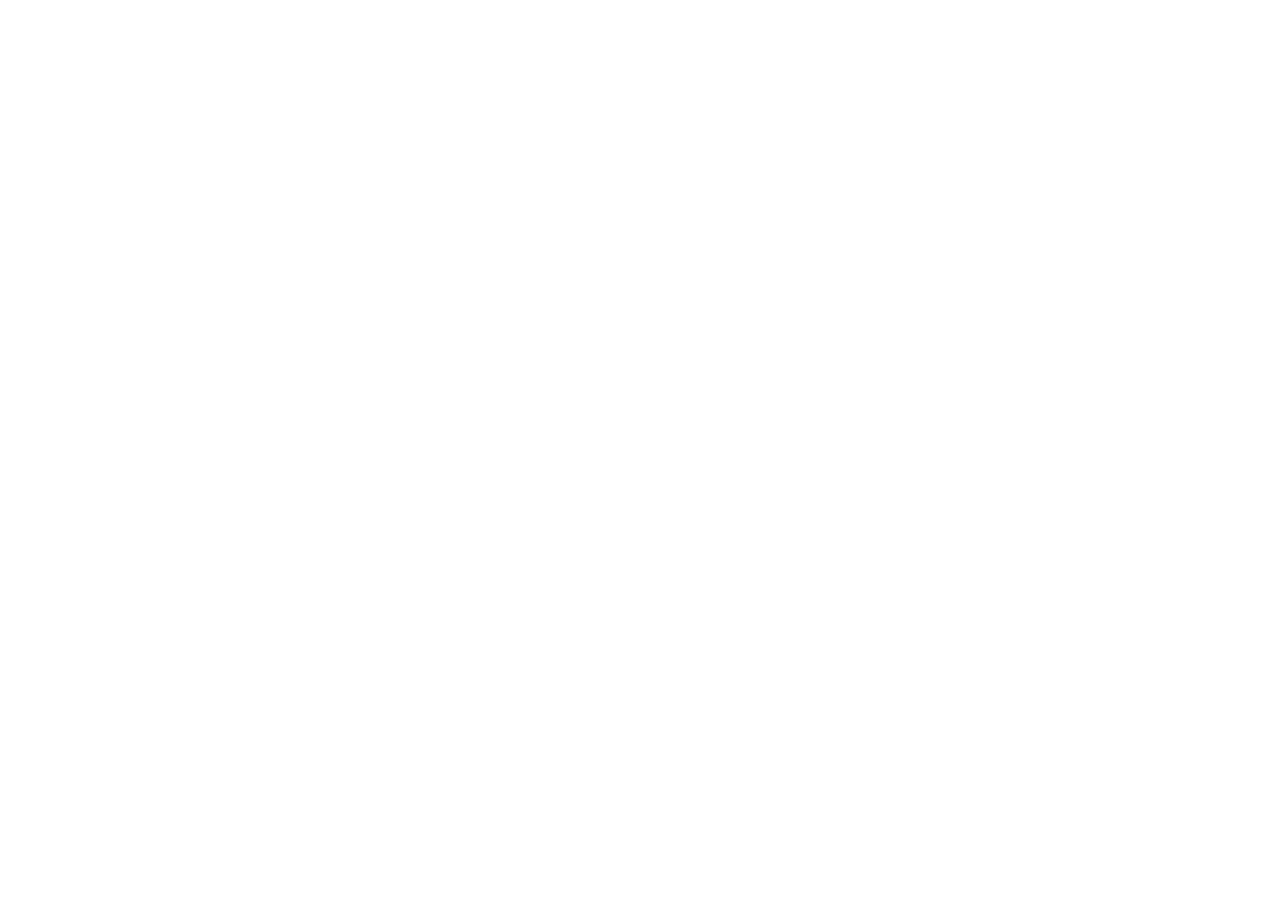
==== index1.html @ dbc06ae5 "add page" ====
<!DOCTYPE html>
<html lang="en">
<head>
    <meta charset="UTF-8">
    <meta http-equiv="X-UA-Compatible" content="IE=edge">
    <meta name="viewport" content="width=device-width, initial-scale=1.0">
    <title>Document</title>
    <link rel="stylesheet" href="style1.css">
</head>
<body>
    
</body>
</html>
---- style1.css ----
.paragraph{
    color:black;
    background-color: rgb(34, 255, 255);
    padding: 50px;
    text-align: justify;
    font-style: oblique;
    margin:50px;
    
}
.header{
    text-align: center;
    color: coral;
    text-decoration:underline;
   text-transform: uppercase;
   font-family: 'Lucida Sans', 'Lucida Sans Regular', 'Lucida Grande', 'Lucida Sans Unicode', Geneva, Verdana, sans-serif;
   font-style: italic;
  
}
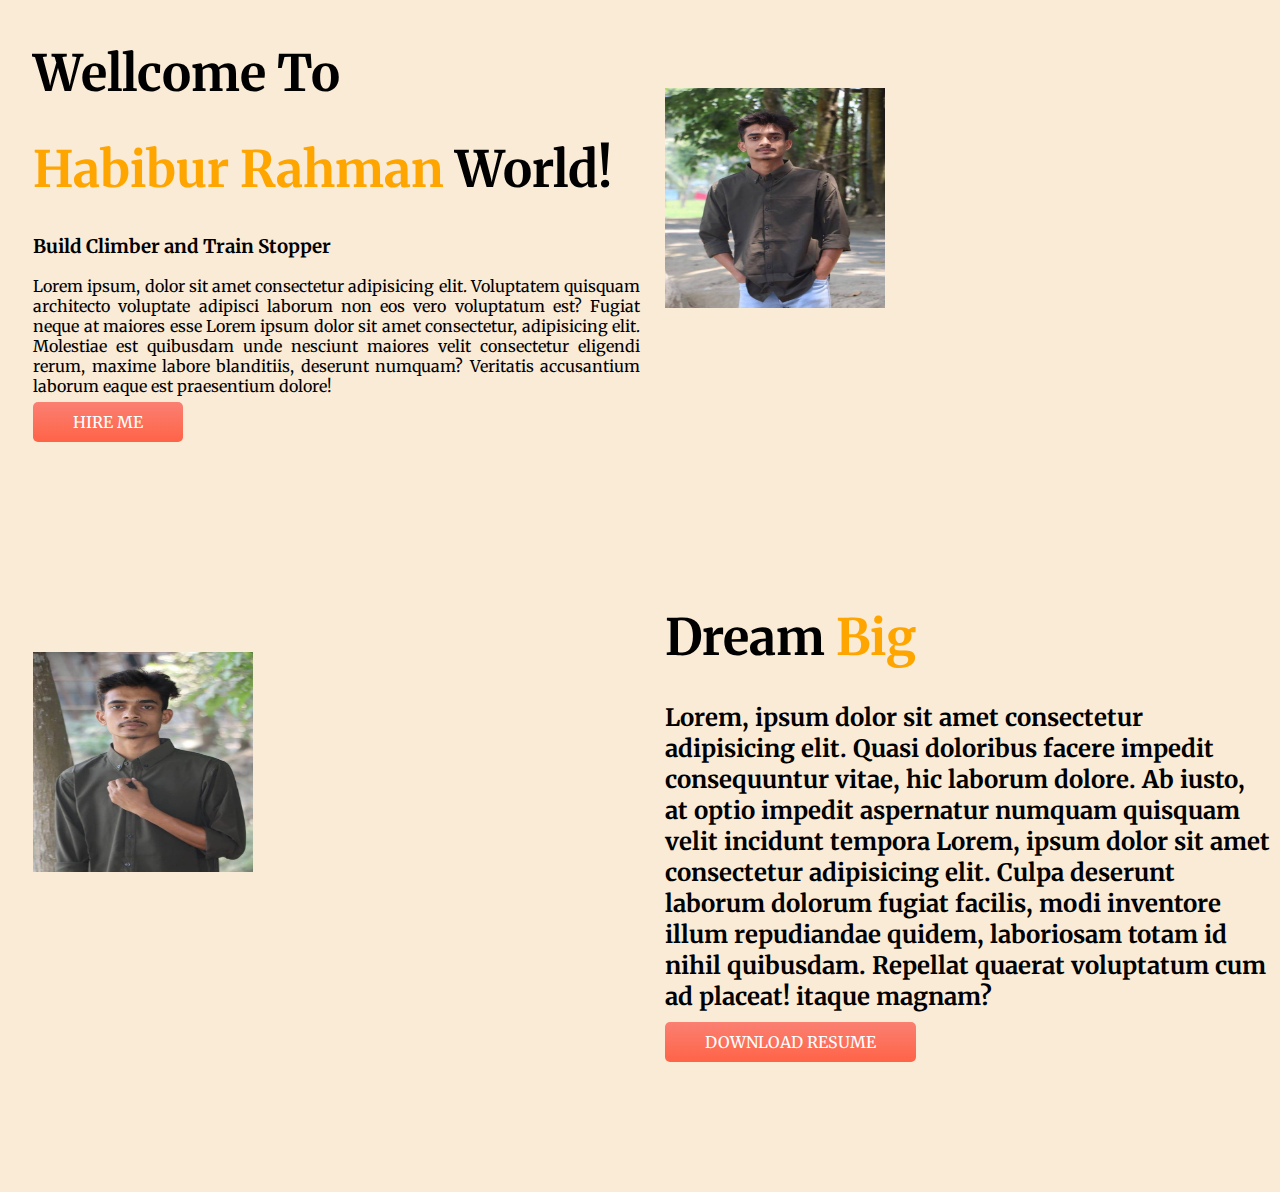
==== commit e4cb3d01: "new web page" ====
--- a/index1.html
+++ b/index1.html
@@ -4,10 +4,40 @@
     <meta charset="UTF-8">
     <meta http-equiv="X-UA-Compatible" content="IE=edge">
     <meta name="viewport" content="width=device-width, initial-scale=1.0">
-    <title>Document</title>
+    <title>create website</title>
+    <link rel="preconnect" href="https://fonts.googleapis.com">
+<link rel="preconnect" href="https://fonts.gstatic.com" crossorigin>
+<link href="https://fonts.googleapis.com/css2?family=Merriweather&display=swap" rel="stylesheet">
+
     <link rel="stylesheet" href="style1.css">
 </head>
 <body>
+    <section>
+        <div class="half-width">
+            <h1>Wellcome To</h1>
+            <h1><span class="orange">Habibur Rahman</span> World!</h1>
+            <h3>Build Climber and Train Stopper</h3>
+            <p>Lorem ipsum, dolor sit amet consectetur adipisicing elit. Voluptatem quisquam architecto voluptate adipisci laborum non eos vero voluptatum est? Fugiat neque at maiores esse Lorem ipsum dolor sit amet consectetur, adipisicing elit. Molestiae est quibusdam unde nesciunt maiores velit consectetur eligendi rerum, maxime labore blanditiis, deserunt numquam? Veritatis accusantium laborum eaque est praesentium dolore!
+            </p>
+            <a class="link-button" target="_blank" href="http://www.facebook.com">HIRE ME</a>
+        </div>
+        <div  class="half-width">
+            <img src="345.jpg" alt="">
+        </div>
+    
+      
+    </section>
+    <section class="dream-big">
+        <div class="half-width">
+            <img src="123.jpg" alt="">
+        </div>
+        <div  class="half-width">
+            <h1>Dream <span class="orange">Big</span></h1>
+            <h2>Lorem, ipsum dolor sit amet consectetur adipisicing elit. Quasi doloribus facere impedit consequuntur vitae, hic laborum dolore. Ab iusto, at optio impedit aspernatur numquam quisquam velit incidunt tempora Lorem, ipsum dolor sit amet consectetur adipisicing elit. Culpa deserunt laborum dolorum fugiat facilis, modi inventore illum repudiandae quidem, laboriosam totam id nihil quibusdam. Repellat quaerat voluptatum cum ad placeat! itaque magnam?</h2>
+            <a  class="link-button" target="_blank"  href="https://fdown.net/">DOWNLOAD RESUME</a>
+        </div>
+    </section>
+
     
 </body>
 </html>--- a/style1.css
+++ b/style1.css
@@ -1,18 +1,36 @@
-.paragraph{
-    color:black;
-    background-color: rgb(34, 255, 255);
-    padding: 50px;
-    text-align: justify;
-    font-style: oblique;
-    margin:50px;
+body{
+    font-family: 'Merriweather', serif;
+    background-color:antiquewhite;
+}
+h1{
+    font-size: 50px;
+}
+.orange{
+    color: orange;
+}
+section{
+    display: flex;
+    margin-bottom: 140px;
+}
+.half-width{
+    width: 50%;
+    padding-left:2%;
+   
+}
+.half-width img{
+ width: 100%;
+ height: 220px;
+ width: 220px;
+ padding-top: 80px;
     
 }
-.header{
-    text-align: center;
-    color: coral;
-    text-decoration:underline;
-   text-transform: uppercase;
-   font-family: 'Lucida Sans', 'Lucida Sans Regular', 'Lucida Grande', 'Lucida Sans Unicode', Geneva, Verdana, sans-serif;
-   font-style: italic;
-  
-}
+.link-button{
+    text-decoration: none;
+   background-image: linear-gradient(salmon,tomato);
+    padding: 10px 40px;
+    color: white;
+    border-radius: 5px;
+
+}p{
+    text-align: justify;
+}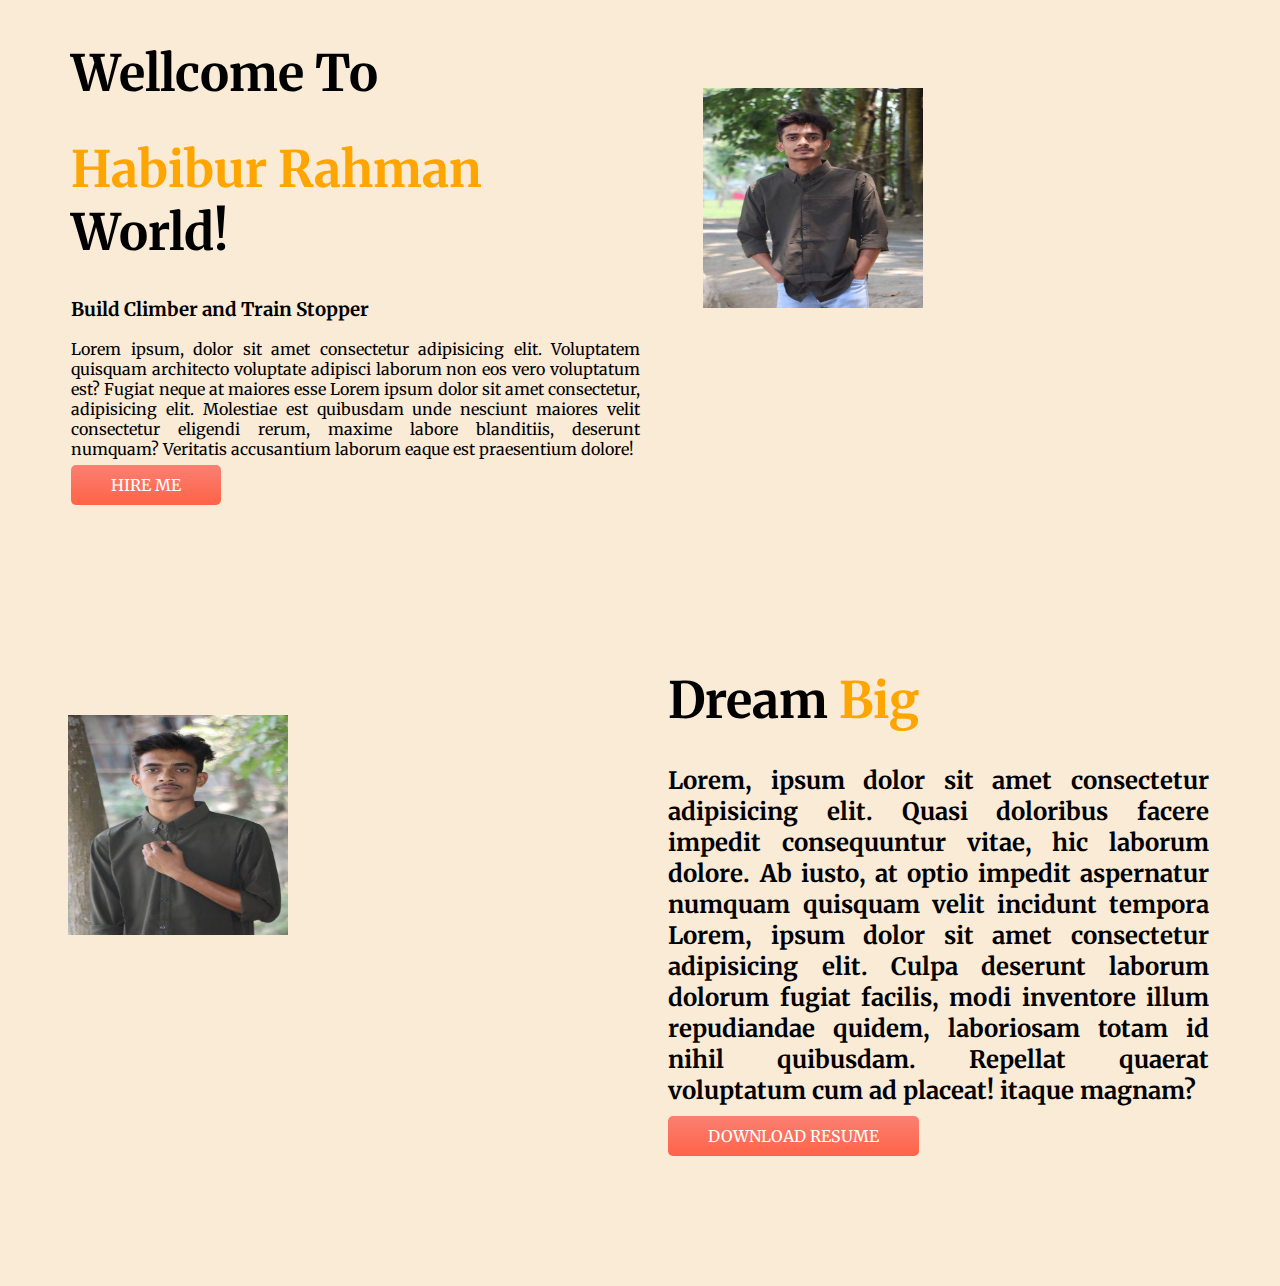
==== commit e29ab1e0: "new page" ====
--- a/index1.html
+++ b/index1.html
@@ -6,8 +6,8 @@
     <meta name="viewport" content="width=device-width, initial-scale=1.0">
     <title>create website</title>
     <link rel="preconnect" href="https://fonts.googleapis.com">
-<link rel="preconnect" href="https://fonts.gstatic.com" crossorigin>
-<link href="https://fonts.googleapis.com/css2?family=Merriweather&display=swap" rel="stylesheet">
+    <link rel="preconnect" href="https://fonts.gstatic.com" crossorigin>
+    <link href="https://fonts.googleapis.com/css2?family=Merriweather&display=swap" rel="stylesheet">
 
     <link rel="stylesheet" href="style1.css">
 </head>
--- a/style1.css
+++ b/style1.css
@@ -14,7 +14,7 @@
 }
 .half-width{
     width: 50%;
-    padding-left:2%;
+    padding-left:5%;
    
 }
 .half-width img{
@@ -31,6 +31,13 @@
     color: white;
     border-radius: 5px;
 
-}p{
+}
+p{
     text-align: justify;
+}
+h2{
+    text-align: justify;
+}
+.dream-big{
+    padding-right:5%;
 }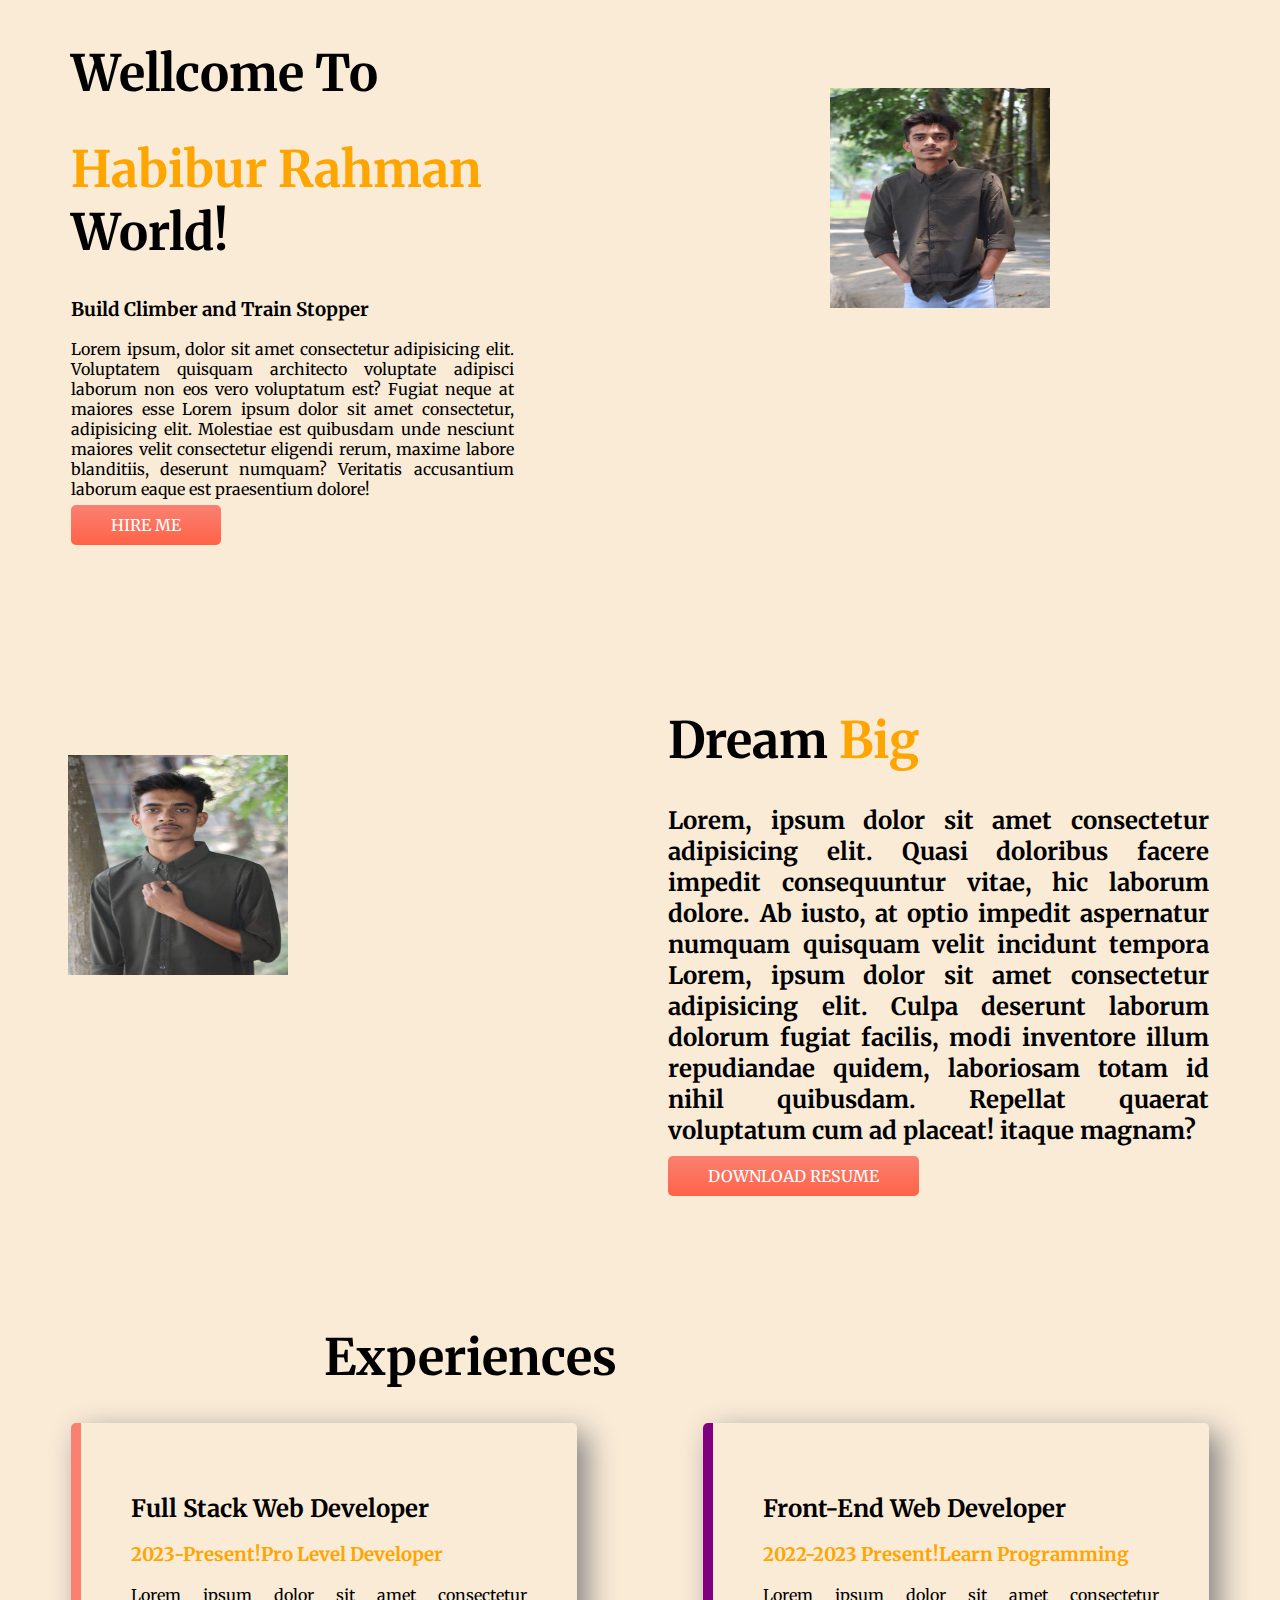
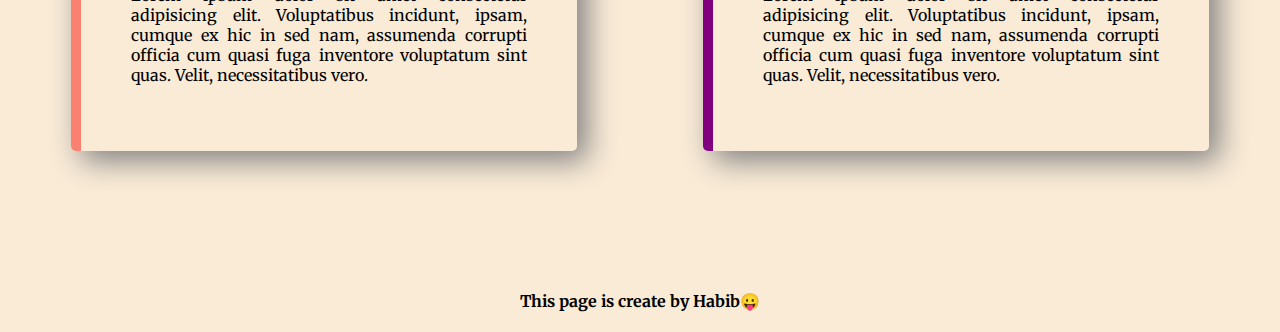
==== commit db5eb33f: "website 1" ====
--- a/index1.html
+++ b/index1.html
@@ -12,7 +12,7 @@
     <link rel="stylesheet" href="style1.css">
 </head>
 <body>
-    <section>
+    <section class="top-banner flexibole-container">
         <div class="half-width">
             <h1>Wellcome To</h1>
             <h1><span class="orange">Habibur Rahman</span> World!</h1>
@@ -21,23 +21,43 @@
             </p>
             <a class="link-button" target="_blank" href="http://www.facebook.com">HIRE ME</a>
         </div>
-        <div  class="half-width">
+        <div  class="half-width left">
             <img src="345.jpg" alt="">
         </div>
     
       
     </section>
-    <section class="dream-big">
+    <section class="dream-big flexibole-container">
         <div class="half-width">
             <img src="123.jpg" alt="">
         </div>
-        <div  class="half-width">
+        <div  class="half-width ">
             <h1>Dream <span class="orange">Big</span></h1>
             <h2>Lorem, ipsum dolor sit amet consectetur adipisicing elit. Quasi doloribus facere impedit consequuntur vitae, hic laborum dolore. Ab iusto, at optio impedit aspernatur numquam quisquam velit incidunt tempora Lorem, ipsum dolor sit amet consectetur adipisicing elit. Culpa deserunt laborum dolorum fugiat facilis, modi inventore illum repudiandae quidem, laboriosam totam id nihil quibusdam. Repellat quaerat voluptatum cum ad placeat! itaque magnam?</h2>
             <a  class="link-button" target="_blank"  href="https://fdown.net/">DOWNLOAD RESUME</a>
         </div>
     </section>
+    
+    <section class="experience-area">
+        <h1 class="left">Experiences</h1>
+      <div class="flexibole-container">
+        <div id="full-stack-developer" class="developer" >
+            <h2>Full Stack Web Developer</h2>
+           <h3 class="orange"> 2023-Present!Pro Level Developer</h3>
+           <p>Lorem ipsum dolor sit amet consectetur adipisicing elit. Voluptatibus incidunt, ipsam, cumque ex hic in sed nam, assumenda corrupti officia cum quasi fuga inventore voluptatum sint quas. Velit, necessitatibus vero.</p>
+        </div>
+
+        <div id="front-end-developer" class="developer">
+            <h2>Front-End Web Developer</h2>
+           <h3  class="orange"> 2022-2023 Present!Learn Programming</h3>
+           <p>Lorem ipsum dolor sit amet consectetur adipisicing elit. Voluptatibus incidunt, ipsam, cumque ex hic in sed nam, assumenda corrupti officia cum quasi fuga inventore voluptatum sint quas. Velit, necessitatibus vero.</p>
+        </div>
+      </div>
+    </section>
 
     
 </body>
+<footer>
+    <h4>This page is create by Habib😛</h4>
+</footer>
 </html>--- a/style1.css
+++ b/style1.css
@@ -1,14 +1,15 @@
 body{
     font-family: 'Merriweather', serif;
-    background-color:antiquewhite;
+   background-color: antiquewhite;
 }
+  
 h1{
     font-size: 50px;
 }
 .orange{
     color: orange;
 }
-section{
+.flexibole-container{
     display: flex;
     margin-bottom: 140px;
 }
@@ -16,6 +17,9 @@
     width: 50%;
     padding-left:5%;
    
+}
+.left{
+    margin-left:20%;
 }
 .half-width img{
  width: 100%;
@@ -40,4 +44,25 @@
 }
 .dream-big{
     padding-right:5%;
+}
+.left{
+    padding-left:5%;
+}
+.developer{
+    box-shadow: 10px 10px 30px gray;
+    width: 40%;
+    margin-left: 5%;
+    margin-right: 5%;
+    padding: 50px;
+    border-radius:5px;
+
+}
+#full-stack-developer{
+    border-left: 10px solid salmon;
+}
+#front-end-developer{
+    border-left: 10px solid purple;
+}
+footer h4{
+    text-align: center;
 }